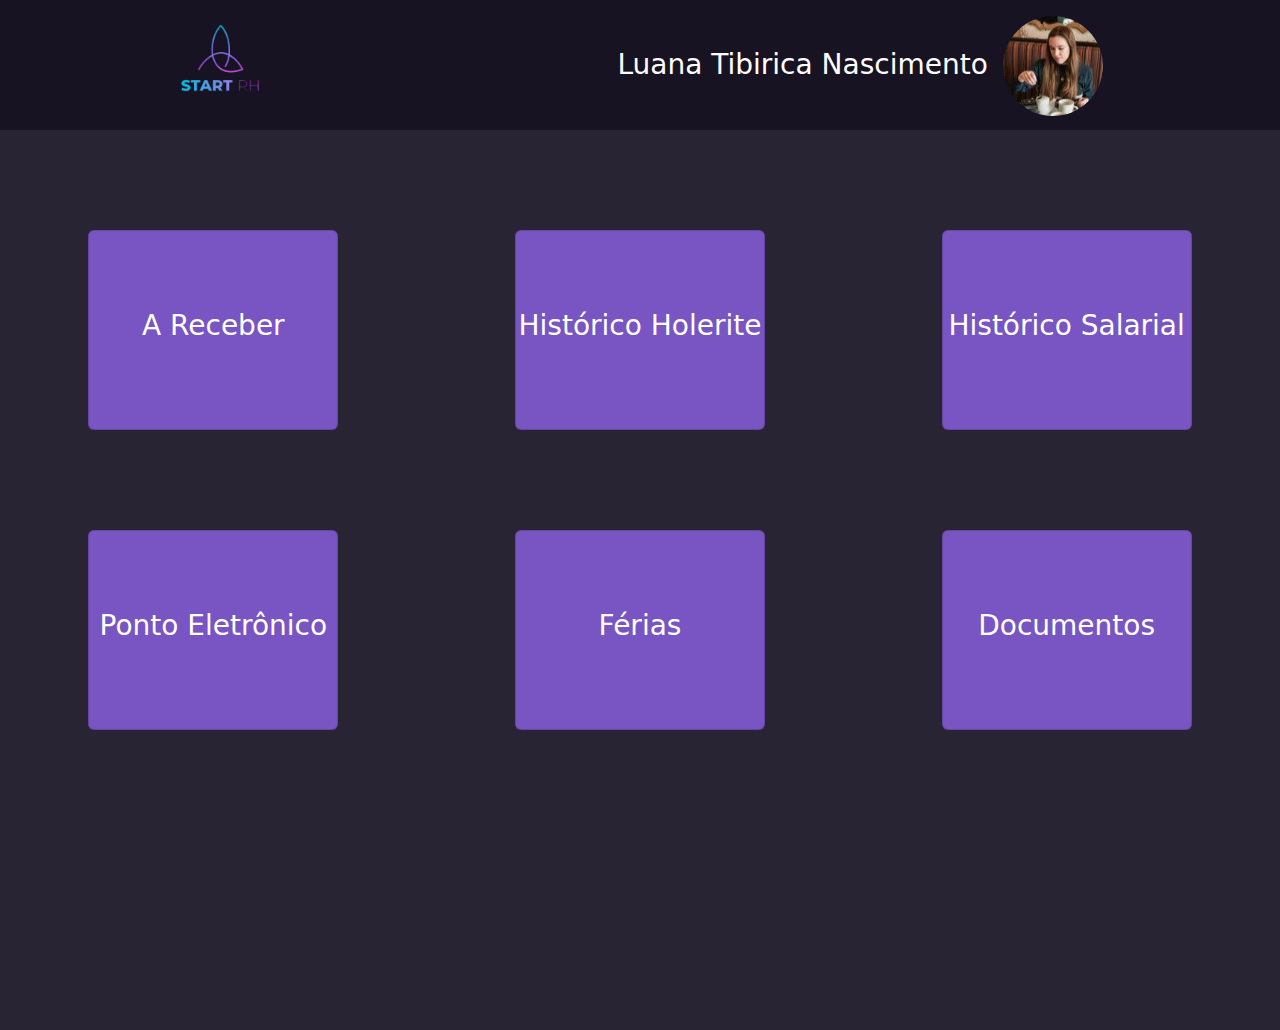
==== homeFuncionario.html @ 28e18262 "Add files via upload" ====
<!DOCTYPE html>
<html lang="pt-br" data-bs-theme="light">
<head>
    <meta charset="UTF-8">
    <meta http-equiv="X-UA-Compatible" content="IE=edge">
    <meta name="viewport" content="width=device-width, initial-scale=1.0">
    <link rel="stylesheet" href="https://cdn.jsdelivr.net/npm/bootstrap-icons@1.10.5/font/bootstrap-icons.css">
    <link href="https://cdn.jsdelivr.net/npm/bootstrap@5.3.0-alpha3/dist/css/bootstrap.min.css" rel="stylesheet">
    <link rel="stylesheet" href="CSS/login.css">
    <script src="https://cdn.jsdelivr.net/npm/bootstrap@5.3.0-alpha3/dist/js/bootstrap.bundle.min.js"></script>
    <script src="js/script.js"></script>
    <title>Start RH</title>
</head>
<body>
    
    <header class=" d-flex justify-content-around">
        <img onclick="homeFuncionario()" class="mt-2" src="img/logo.png" alt="" width="100px" height="100px" style="cursor: pointer">
        <div class="header-funcionario d-flex justify-content-around">
            <h1 class="text-center fs-3 text mt-5" id="nameFuncionario">Luana Tibirica Nascimento</h1>
            <img class="mt-3" id="imgFuncionario" src="img/luana.jpg" alt="" width="100px" height="100px" >
        </div>
    </header>

    <section class=" section-home-funcionario">
        <div class=" section-pages-funcionario d-flex">
            <div onclick="AReceber()" class=" card d-flex align-items-center">
                <p class=" fs-3 align-items-center">A Receber</p>
            </div>
            <div onclick="historicoHolerite()" class=" card d-flex align-items-center">
                <p class=" fs-3 align-items-center">Histórico Holerite</p>
            </div>
            <div onclick="historicoSalario()" class=" card d-flex align-items-center">
                <p class=" fs-3 align-items-center">Histórico Salarial</p>
            </div>
        </div>
        <div class="height-pages-funcionario section-pages-funcionario d-flex">
            <div onclick="pontoEletronico()" class=" card d-flex align-items-center">
                <p class=" fs-3 align-items-center">Ponto Eletrônico</p>
            </div>
            <div onclick="ferias()" class=" card d-flex align-items-center">
                <p class=" fs-3 align-items-center">Férias</p>
            </div>
            <div onclick="documentos()" class=" card d-flex align-items-center">
                <p class=" fs-3 align-items-center">Documentos</p>
            </div>
        </div>
    </section>
    
</body>
</html>
---- CSS/login.css ----
*{
    overflow: hidden;
}

body{
    background-color: #171322 !important;
}
.btn-outline-primary{
    --bs-btn-color: #7855C3 !important;
    --bs-btn-border-color: #7855C3 !important;
    --bs-btn-hover-color: #fff;
    --bs-btn-hover-bg: #7855C3 !important;
    --bs-btn-hover-border-color: #7855C3 !important;
    --bs-btn-focus-shadow-rgb: 13,110,253;
    --bs-btn-active-color: #fff;
    --bs-btn-active-bg: #7855C3 !important;
    --bs-btn-active-border-color: #7855C3 !important;
    --bs-btn-active-shadow: inset 0 3px 5px rgba(0, 0, 0, 0.125);
    --bs-btn-disabled-color: #7855C3 !important;
    --bs-btn-disabled-bg: transparent;
    --bs-btn-disabled-border-color: #7855C3 !important;
    --bs-gradient: none;
}

.img-login{
    width: 50%;
    height: 100vh;
}

.login{
    width: 50%;
}

input{
    background-color: #282433;
    border: 0;
    color: #fff;
}

#alert{
    position: absolute;
    width: 100%;
    margin: 0 auto !important;
    text-align: center !important;
    /* display: none; */
}

header{
    height: 130px;
}

#imgFuncionario{
    border-radius: 50%;
}

#nameFuncionario{
    color: #fff;
}

.header-funcionario{
    width: 500px;
}

.section-home-funcionario{
    background-color: #282433;
    height: 100vh;
    width: 100%;
}

.card{
    width: 250px !important;
    height: 200px !important;
    margin: 0 auto;
    background-color: #7855C3;
    cursor: pointer;
}

.card:hover{
    background-color: #5b38a7;
}

.card:focus{
    background-color: #5b38a7
}

.card > p{
    margin-top: 30%;
    color: #fff;
}

.section-pages-funcionario{
    margin-top: 100px;
}

@media screen and (max-width: 991.98px){
    .img-login{
        width: 100%;
        background-color: #4b1dccbb;
    }

    .login{
        position: absolute;
        margin: 0 auto;
        width: 100%;
    }

    .btn {
        background-color: #7855C3 !important;
        color: #fff;
    }

    .btn:focus{
        background-color: #5b38a7
    }

    #imgFuncionario{
        width: 70px !important;
        height: 70px !important;

    }
    
    #nameFuncionario{
        color: #fff;
        font-size: 20px !important;
        margin-top: 26px !important;
    }

    .section-pages-funcionario{
        display: block !important;
        margin-top: 0px;
       
    }

    .section-home-funcionario{
        overflow: auto !important;
    }

    .card{
        margin-top: 100px;
    }

    .height-pages-funcionario{
        height: 1100px;
    }
}
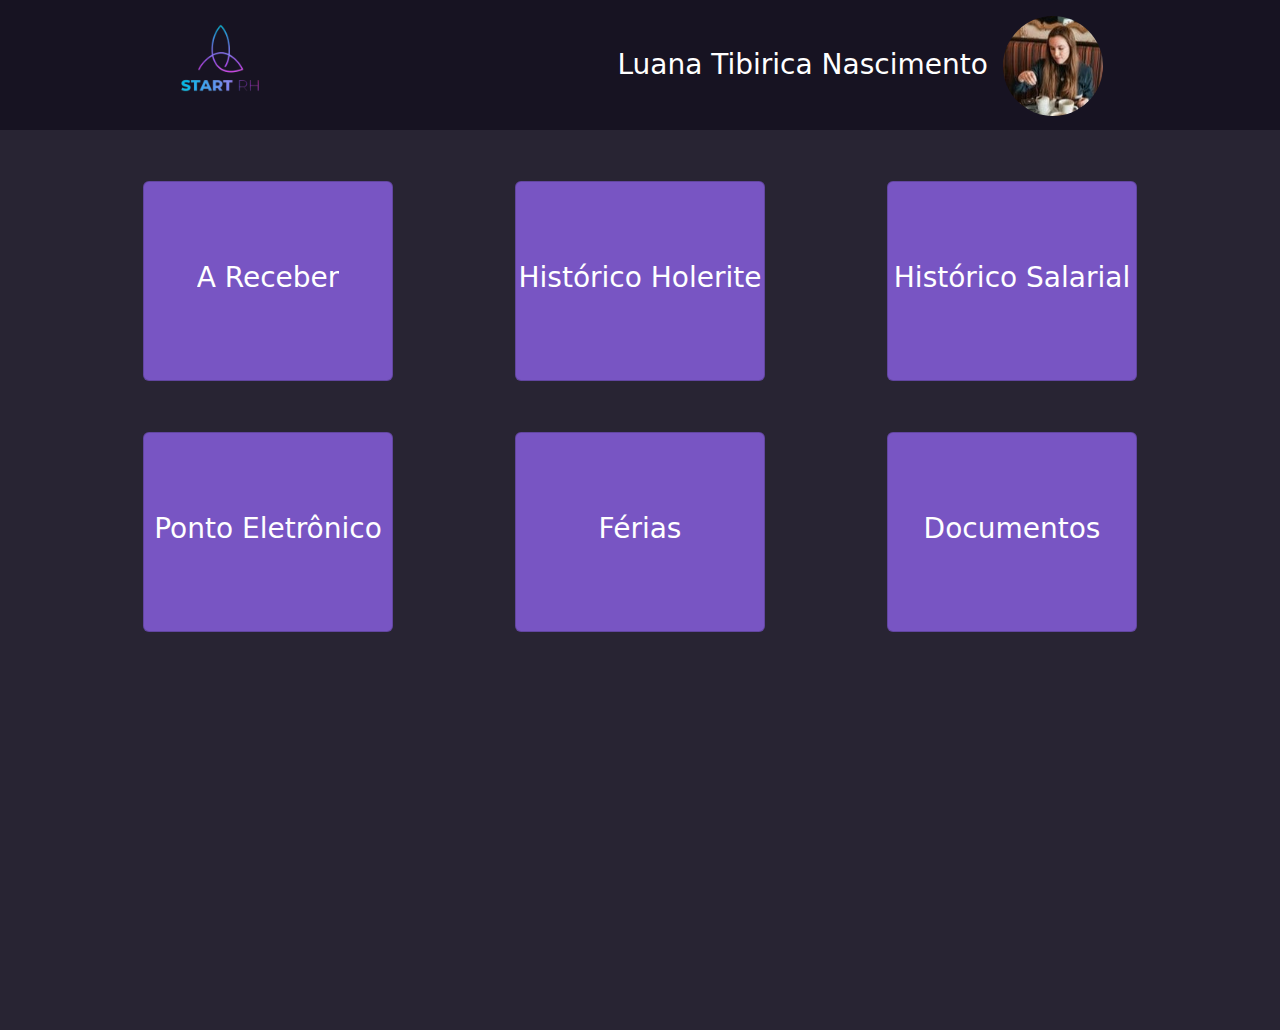
==== commit 6aa98918: "Add files via upload" ====
--- a/homeFuncionario.html
+++ b/homeFuncionario.html
@@ -22,7 +22,7 @@
     </header>
 
     <section class=" section-home-funcionario">
-        <div class=" section-pages-funcionario d-flex">
+        <div class="container section-pages-funcionario justify-content-evenly d-flex">
             <div onclick="AReceber()" class=" card d-flex align-items-center">
                 <p class=" fs-3 align-items-center">A Receber</p>
             </div>
@@ -33,7 +33,7 @@
                 <p class=" fs-3 align-items-center">Histórico Salarial</p>
             </div>
         </div>
-        <div class="height-pages-funcionario section-pages-funcionario d-flex">
+        <div class="container height-pages-funcionario section-pages-funcionario d-flex">
             <div onclick="pontoEletronico()" class=" card d-flex align-items-center">
                 <p class=" fs-3 align-items-center">Ponto Eletrônico</p>
             </div>
--- a/CSS/login.css
+++ b/CSS/login.css
@@ -65,6 +65,7 @@
     background-color: #282433;
     height: 100vh;
     width: 100%;
+    overflow: auto !important
 }
 
 .card{
@@ -89,7 +90,50 @@
 }
 
 .section-pages-funcionario{
-    margin-top: 100px;
+    margin-top: 4%;
+}
+
+.offcanvas{
+    visibility: visible !important;
+    height: 100vh;
+    background-color: #171322;
+    color: #fff;
+    width: 18%;
+}
+
+.offcanvas-body {
+    padding: 0px;
+}
+
+.btn-menu{
+    display: none;
+}
+
+/* .btn-close {
+    --bs-btn-close-color: #fff !important;
+    --bs-btn-close-bg: url(data:image/svg+xml,%3csvg xmlns='http://www.w3.org/2000/svg' viewBox='0 0 16 16' fill='%23000'%3e%3cpath d='M.293.293a1 1 0 0 1 1.414 0L8 6.586 14.293.293a1 1 0 1 1 1.414 1.414L9.414 8l6.293 6.293a1 1 0 0 1-1.414 1.414L8 9.414l-6.293 6.293a1 1 0 0 1-1.414-1.414L6.586 8 .293 1.707a1 1 0 0 1 0-1.414z'/%3e%3c/svg%3e);
+    --bs-btn-close-opacity: 0.5;
+    --bs-btn-close-hover-opacity: 0.75;
+    --bs-btn-close-focus-shadow: 0 0 0 0.25rem #fff;
+    --bs-btn-close-focus-opacity: 1;
+    --bs-btn-close-disabled-opacity: 0.25;
+    --bs-btn-close-white-filter: invert(1) grayscale(100%) brightness(200%);
+    box-sizing: content-box;
+    width: 1em;
+    height: 1em;
+    padding: 0.25em 0.25em;
+    color: var(--bs-btn-close-color);
+    background: #fff center/1em auto no-repeat;
+    border: 0;
+    border-radius: 0.375rem;
+    opacity: var(--bs-btn-close-opacity);
+} */
+
+.material-symbols-outlined{
+    font-size: 50px;
+    color: #fff;
+    width: 71px;
+    margin-top: 30px !important;
 }
 
 @media screen and (max-width: 991.98px){
@@ -136,11 +180,19 @@
     }
 
     .card{
-        margin-top: 100px;
+        margin-top: 30%;
     }
 
     .height-pages-funcionario{
         height: 1100px;
     }
+
+    .menu{
+        display: none;
+    }
+
+    .btn-menu{
+        display: block;
+    }
 }
 
